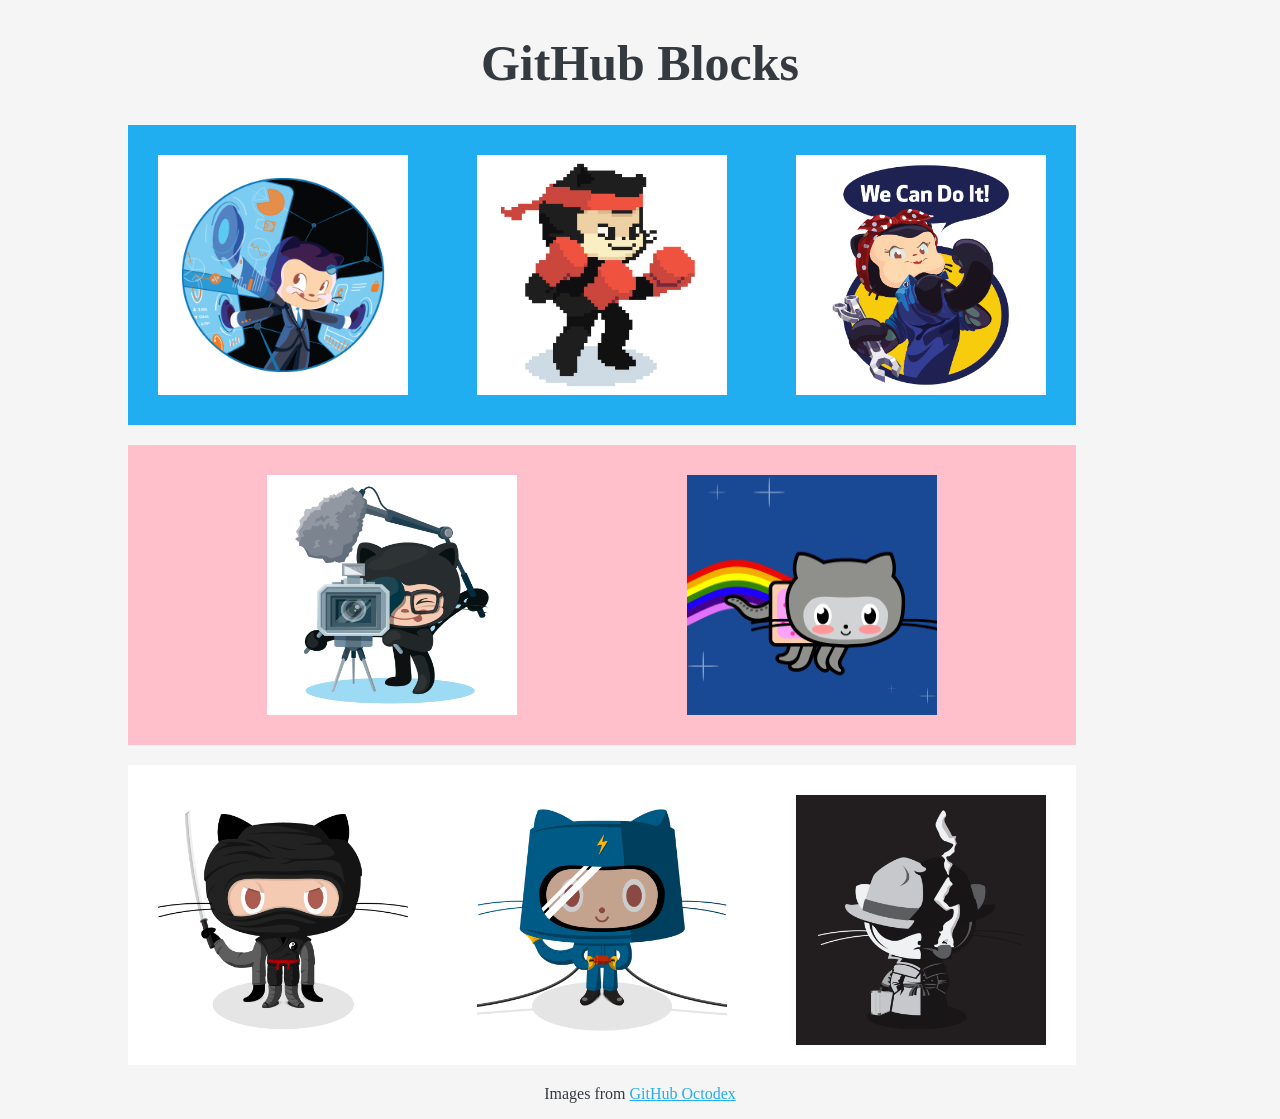
==== CSS/Giithub_Blocks/index.html @ c4fb09ae "First Commit" ====
<!DOCTYPE html>
<html lang="en">
<head>
    <meta charset="UTF-8">
    <meta http-equiv="X-UA-Compatible" content="IE=edge">
    <meta name="viewport" content="width=device-width, initial-scale=1.0">
    <title>Github Blocks</title>
    <link rel="stylesheet" href="style.css">
</head>
<body>
    <h1>GitHub Blocks</h1>
    <div id="container">
        <div id="section1">
            <img src="img/Fintechtocat.png" alt="Tech Cat" class="img1">
            <img src="img/boxertocat_octodex.jpeg" alt="boxing Cat" class="img2">
            <img src="img/mona-the-rivetertocat.png" alt="We Can Do It" class="img3">
        </div>
        <div id="section2">
            <img src="img/filmtocat.png" alt="Cat Photographer" class="img4">
            <img src="img/nyantocat.gif" alt="Moving Cat" class="img5">
        </div>
        <div id="section3">
            <img src="img/dojocat.jpeg" alt="Dojo Cat" class="img6">
            <img src="img/electrocat.png" alt="Electro Cat" class="img7">
            <img src="img/privateinvestocat.jpeg" alt="COOL CAT" class="img8">
        </div>
    </div>
    <p class="text">Images from <span class="edit">GitHub Octodex</span> </p>
</body>
</html>
---- CSS/Giithub_Blocks/style.css ----
*{
    background-color: whitesmoke;
}
h1{
    font-size: 50px;
    color: #343a40;
    font-weight: 600;
    text-align: center;
}

#section1, #section2, #section3{
    width: 75%;
    height: 300px;
    margin-left: 120px;
    display: flex;
}

#section1{
    background-color: rgb(32, 174, 240);
    margin-bottom: 20px;
    justify-content: space-between;
}

.img1, .img2, .img3{
    width: 250px;
    margin: 30px;
    background-color: white;
}

#section2{
    height:300px;
    background-color: pink;
    margin-bottom: 20px;
    justify-content: space-evenly;

}

.img4, .img5{
    width: 250px;
    margin: 30px;
    background-color: white;
}

#section3{
    height:300px;
    background-color: white;
    margin-bottom: 20px;
    justify-content: space-between;
}

.img6, .img7, .img8{
    height: 250px;
    width: 250px;
    margin: 30px;
    background-color: white;
}

.text{
    color: #343a40;
    text-align: center;
}
.edit{
    color: rgb(32, 174, 240);
    text-decoration: underline;
}
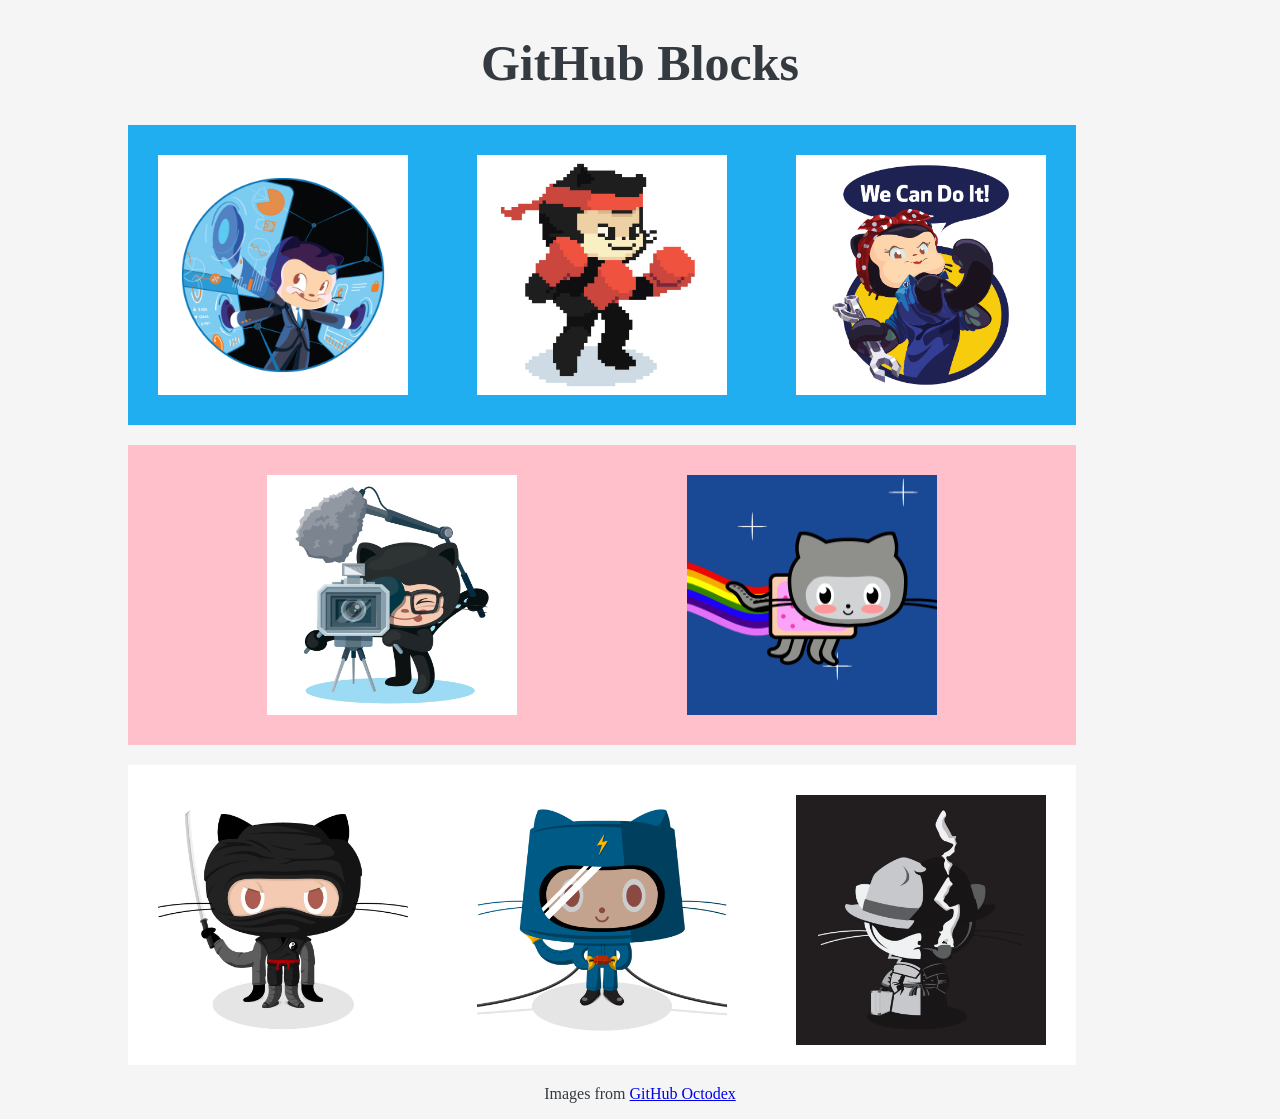
==== commit 60568c44: "Added link <a>" ====
--- a/CSS/Giithub_Blocks/index.html
+++ b/CSS/Giithub_Blocks/index.html
@@ -4,7 +4,7 @@
     <meta charset="UTF-8">
     <meta http-equiv="X-UA-Compatible" content="IE=edge">
     <meta name="viewport" content="width=device-width, initial-scale=1.0">
-    <title>Github Blocks</title>
+    <title>Shaya's Website</title>
     <link rel="stylesheet" href="style.css">
 </head>
 <body>
@@ -25,6 +25,6 @@
             <img src="img/privateinvestocat.jpeg" alt="COOL CAT" class="img8">
         </div>
     </div>
-    <p class="text">Images from <span class="edit">GitHub Octodex</span> </p>
+    <p class="text">Images from <a href="https://octodex.github.com">GitHub Octodex</a> </p>
 </body>
 </html>
--- a/CSS/Giithub_Blocks/style.css
+++ b/CSS/Giithub_Blocks/style.css
@@ -58,8 +58,4 @@
 .text{
     color: #343a40;
     text-align: center;
-}
-.edit{
-    color: rgb(32, 174, 240);
-    text-decoration: underline;
 }
